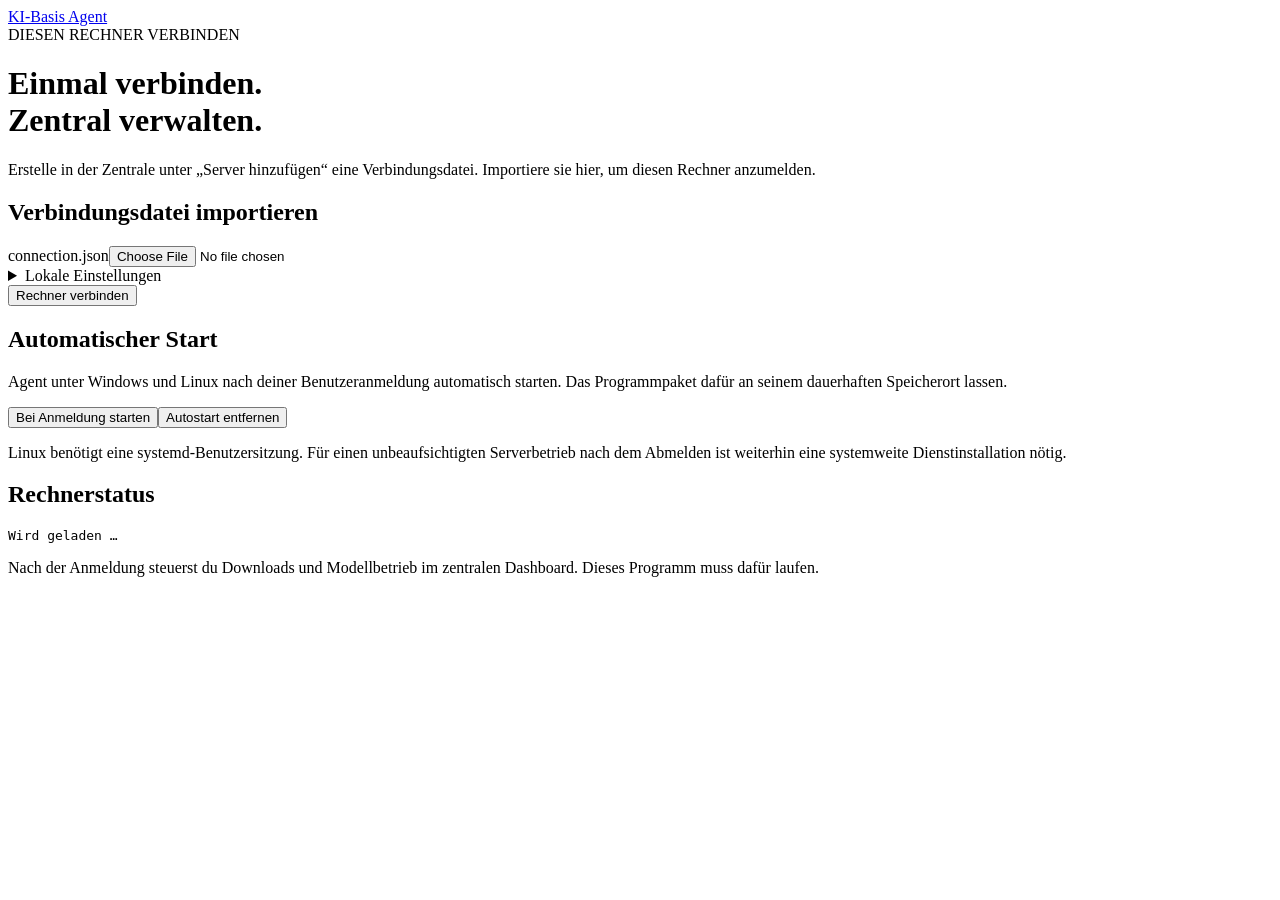
==== internal/webui/assets/agent.html @ c8e03f51 "Add dashboard enrollment and outbound agent model management" ====
<!doctype html>
<html lang="de">
  <head>
    <meta charset="utf-8" />
    <meta name="viewport" content="width=device-width,initial-scale=1" />
    <title>KI-Basis · Server verbinden</title>
    <link rel="stylesheet" href="/style.css" />
    <script src="/agent.js" defer></script>
  </head>
  <body>
    <header>
      <a class="brand" href="/">KI-Basis <span class="version">Agent</span></a>
    </header>
    <main>
      <div class="eyebrow">DIESEN RECHNER VERBINDEN</div>
      <h1>Einmal verbinden.<br />Zentral verwalten.</h1>
      <p>
        Erstelle in der Zentrale unter „Server hinzufügen“ eine
        Verbindungsdatei. Importiere sie hier, um diesen Rechner anzumelden.
      </p>
      <section class="panel">
        <h2>Verbindungsdatei importieren</h2>
        <form id="enroll-form">
          <label for="bundle">connection.json</label
          ><input id="bundle" type="file" accept=".json" required />
          <details>
            <summary>Lokale Einstellungen</summary>
            <label for="binary">llama-server: vollständiger Programmpfad</label
            ><input id="binary" placeholder="Wird automatisch gesucht" />
            <p>
              Die passende llama.cpp-Laufzeit muss lokal installiert sein.
              GPU-Treiber werden nicht automatisch verändert.
            </p>
            <label for="engine">Lokale Modellserver-Adresse</label
            ><input id="engine" value="http://127.0.0.1:8082" /><label
              for="existing-model"
              >Bereits vorhandene GGUF-Datei (optional)</label
            ><input
              id="existing-model"
              placeholder="Vollständiger Dateipfad auf diesem Rechner"
            />
            <p>
              Die Datei wird gegen die Katalog-Prüfsumme geprüft und ohne zweite
              Kopie verwendet.
            </p>
            <label for="models">Modellverzeichnis</label><input id="models" />
          </details>
          <button id="save-settings" type="button" class="secondary" hidden>
            Lokale Einstellungen speichern und Agent neu starten</button
          ><button id="submit" type="submit">Rechner verbinden</button>
        </form>
        <p id="result" role="status" aria-live="polite"></p>
      </section>
      <section class="panel">
        <h2>Automatischer Start</h2>
        <p>
          Agent unter Windows und Linux nach deiner Benutzeranmeldung
          automatisch starten. Das Programmpaket dafür an seinem dauerhaften
          Speicherort lassen.
        </p>
        <button id="autostart-enable" type="button">
          Bei Anmeldung starten</button
        ><button id="autostart-disable" class="secondary" type="button">
          Autostart entfernen
        </button>
        <p id="autostart-result" role="status"></p>
        <p class="muted">
          Linux benötigt eine systemd-Benutzersitzung. Für einen
          unbeaufsichtigten Serverbetrieb nach dem Abmelden ist weiterhin eine
          systemweite Dienstinstallation nötig.
        </p>
      </section>
      <section class="panel">
        <h2>Rechnerstatus</h2>
        <pre id="status">Wird geladen …</pre>
        <p>
          Nach der Anmeldung steuerst du Downloads und Modellbetrieb im
          zentralen Dashboard. Dieses Programm muss dafür laufen.
        </p>
      </section>
    </main>
  </body>
</html>
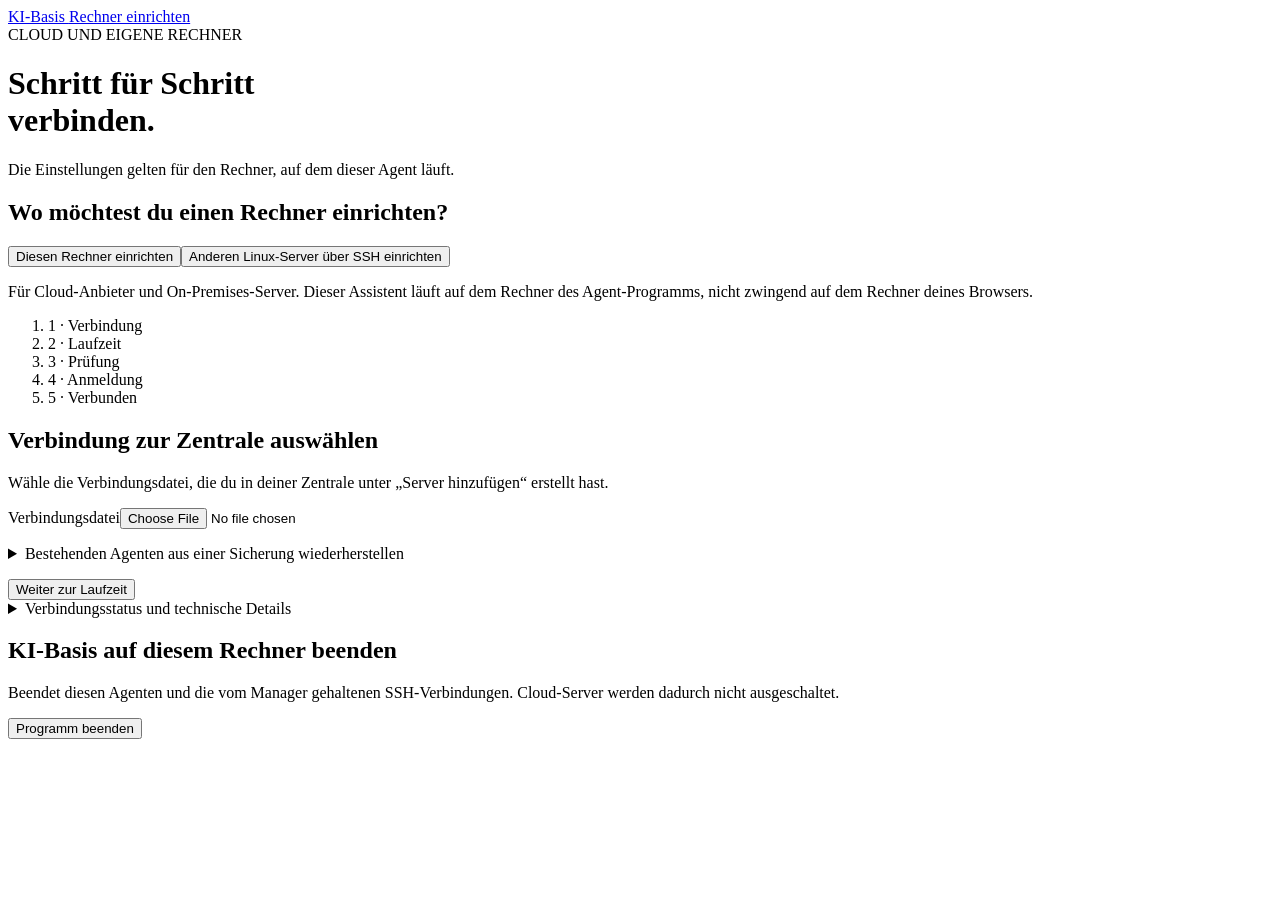
==== commit 22b21d53: "Add guided provider-neutral setup, SSH manager and verified backups Guide central and local enrollme" ====
--- a/internal/webui/assets/agent.html
+++ b/internal/webui/assets/agent.html
@@ -3,60 +3,333 @@
   <head>
     <meta charset="utf-8" />
     <meta name="viewport" content="width=device-width,initial-scale=1" />
-    <title>KI-Basis · Server verbinden</title>
+    <title>KI-Basis · Rechner einrichten</title>
     <link rel="stylesheet" href="/style.css" />
     <script src="/agent.js" defer></script>
   </head>
   <body>
     <header>
-      <a class="brand" href="/">KI-Basis <span class="version">Agent</span></a>
+      <a class="brand" href="/"
+        >KI-Basis <span class="version">Rechner einrichten</span></a
+      >
     </header>
     <main>
-      <div class="eyebrow">DIESEN RECHNER VERBINDEN</div>
-      <h1>Einmal verbinden.<br />Zentral verwalten.</h1>
-      <p>
-        Erstelle in der Zentrale unter „Server hinzufügen“ eine
-        Verbindungsdatei. Importiere sie hier, um diesen Rechner anzumelden.
+      <div class="eyebrow">CLOUD UND EIGENE RECHNER</div>
+      <h1>Schritt für Schritt<br />verbinden.</h1>
+      <p id="machine-label">
+        Die Einstellungen gelten für den Rechner, auf dem dieser Agent läuft.
       </p>
       <section class="panel">
-        <h2>Verbindungsdatei importieren</h2>
-        <form id="enroll-form">
-          <label for="bundle">connection.json</label
-          ><input id="bundle" type="file" accept=".json" required />
-          <details>
-            <summary>Lokale Einstellungen</summary>
-            <label for="binary">llama-server: vollständiger Programmpfad</label
-            ><input id="binary" placeholder="Wird automatisch gesucht" />
-            <p>
-              Die passende llama.cpp-Laufzeit muss lokal installiert sein.
-              GPU-Treiber werden nicht automatisch verändert.
-            </p>
-            <label for="engine">Lokale Modellserver-Adresse</label
-            ><input id="engine" value="http://127.0.0.1:8082" /><label
-              for="existing-model"
-              >Bereits vorhandene GGUF-Datei (optional)</label
+        <h2>Wo möchtest du einen Rechner einrichten?</h2>
+        <div class="actions">
+          <button type="button" id="choose-local">
+            Diesen Rechner einrichten</button
+          ><button type="button" class="secondary" id="choose-ssh">
+            Anderen Linux-Server über SSH einrichten
+          </button>
+        </div>
+        <p>
+          Für Cloud-Anbieter und On-Premises-Server. Dieser Assistent läuft auf
+          dem Rechner des Agent-Programms, nicht zwingend auf dem Rechner deines
+          Browsers.
+        </p>
+      </section>
+      <section class="panel setup-wizard" id="remote-panel" hidden>
+        <h2>Linux-Server über SSH verbinden</h2>
+        <ol class="steps" id="remote-steps">
+          <li>1 · Zugang</li>
+          <li>2 · Identität prüfen</li>
+          <li>3 · Installieren</li>
+        </ol>
+        <form id="remote-form">
+          <section data-remote-step="0">
+            <label for="ssh-role">Was möchtest du tun?</label
+            ><select id="ssh-role">
+              <option value="agent">
+                Agent auf einem Linux-Server installieren
+              </option>
+              <option value="central">
+                Vorhandene Zentrale über SSH öffnen
+              </option>
+            </select>
+            <p>
+              Die Zentrale muss vom Zielserver über HTTPS oder VPN erreichbar
+              sein. Bestehende SSH-Zugänge und ein entsperrter Schlüssel werden
+              verwendet. Es werden keine Cloud-Zugangsdaten benötigt.
+            </p>
+            <label for="ssh-host">Serveradresse</label
             ><input
-              id="existing-model"
-              placeholder="Vollständiger Dateipfad auf diesem Rechner"
+              id="ssh-host"
+              placeholder="server.meine-firma.de oder IP-Adresse"
+              required
             />
-            <p>
-              Die Datei wird gegen die Katalog-Prüfsumme geprüft und ohne zweite
-              Kopie verwendet.
-            </p>
-            <label for="models">Modellverzeichnis</label><input id="models" />
-          </details>
+            <label for="ssh-port">SSH-Port</label
+            ><input
+              id="ssh-port"
+              type="number"
+              min="1"
+              max="65535"
+              value="22"
+              required
+            />
+            <label for="ssh-user">Benutzername</label
+            ><input id="ssh-user" value="root" required />
+            <details>
+              <summary>SSH-Schlüssel auswählen</summary>
+              <label for="ssh-key"
+                >Schlüsselpfad auf dem Rechner dieses Assistenten
+                (optional)</label
+              ><input
+                id="ssh-key"
+                placeholder="Leer lassen, um den SSH-Agenten zu verwenden"
+              /><button type="button" class="secondary" id="pick-ssh-key">
+                Schlüsseldatei auswählen</button
+              ><button type="button" class="secondary" id="unlock-ssh-key">
+                Schlüssel entsperren
+              </button>
+              <p>
+                Private Schlüssel werden nicht auf den Zielserver kopiert.
+                Verschlüsselte Schlüssel müssen im SSH-Agenten des
+                Betriebssystems entsperrt sein.
+              </p>
+            </details>
+            <button type="button" id="ssh-check">
+              Serveridentität abrufen
+            </button>
+          </section>
+          <section data-remote-step="1" hidden>
+            <h3>Ist das der richtige Server?</h3>
+            <p>
+              Vergleiche den Fingerabdruck mit der Serverkonsole oder deiner
+              Administration.
+            </p>
+            <pre id="ssh-fingerprint"></pre>
+            <label class="check-label"
+              ><input type="checkbox" id="ssh-trust" /> Ich habe den
+              Fingerabdruck geprüft.</label
+            ><button type="button" id="ssh-confirm">
+              Weiter zur Installation
+            </button>
+          </section>
+          <section data-remote-step="2" hidden>
+            <h3>Installation vorbereiten</h3>
+            <div id="remote-agent-options">
+              <label for="ssh-bundle">Verbindungsdatei aus der Zentrale</label
+              ><input id="ssh-bundle" type="file" accept=".json" />
+              <label for="ssh-runtime"
+                >Laufzeitpaket-Pfad auf dem Rechner dieses Assistenten
+                (optional)</label
+              ><input
+                id="ssh-runtime"
+                placeholder="Vollständiger Pfad zu einem Linux-llama.cpp-ZIP oder TAR.GZ"
+              />
+              <button type="button" class="secondary" id="pick-ssh-runtime">
+                Laufzeitpaket auswählen
+              </button>
+              <p>
+                Leer lassen, wenn eine passende Laufzeit auf dem Zielserver
+                vorhanden ist. Das Paket muss zur Architektur und den Treibern
+                des Zielservers passen.
+              </p>
+              <label class="check-label"
+                ><input id="ssh-service" type="checkbox" /> Automatischen
+                Systemdienst einrichten (Linux mit systemd und
+                Root-Zugang)</label
+              >
+              <div class="choice-card">
+                <strong>Diese Änderungen werden vorgenommen</strong>
+                <p>
+                  Agent und optional Laufzeit im Benutzerverzeichnis
+                  installieren, mit der Zentrale anmelden und im Hintergrund
+                  starten. Bestehende Agent-Identitäten werden nicht
+                  überschrieben. Es werden keine Server gemietet und keine
+                  Treiber oder Firewallregeln geändert. Ein Systemdienst wird
+                  nur auf ausdrücklichen Wunsch und bei vorhandener
+                  Unterstützung eingerichtet. Andernfalls läuft der Agent im
+                  Hintergrund; die Abschlussmeldung nennt den tatsächlichen
+                  Startmodus.
+                </p>
+              </div>
+            </div>
+            <div id="remote-central-options" hidden>
+              <label for="ssh-web-port">Dashboard-Port auf dem Server</label
+              ><input
+                id="ssh-web-port"
+                type="number"
+                min="1"
+                max="65535"
+                value="3000"
+              />
+              <label for="ssh-gateway-port">Gateway-Port auf dem Server</label
+              ><input
+                id="ssh-gateway-port"
+                type="number"
+                min="1"
+                max="65535"
+                value="8443"
+              />
+              <p>
+                Der Manager öffnet ausschließlich lokale SSH-Tunnel und
+                verbindet sie bei Unterbrechungen erneut. Er merkt sich die
+                Verbindung auf diesem Rechner. Keine Programme oder Schlüssel
+                werden auf den Server kopiert. Der Manager muss geöffnet
+                bleiben.
+              </p>
+            </div>
+            <button type="submit" id="ssh-install">
+              Agent installieren und verbinden
+            </button>
+          </section>
+          <p id="ssh-result" role="status" aria-live="polite"></p>
+          <button type="button" id="ssh-back" class="secondary" hidden>
+            Zurück
+          </button>
+        </form>
+      </section>
+      <section class="panel" id="tunnel-panel" hidden>
+        <h2>Deine Zentrale</h2>
+        <p id="tunnel-state" role="status"></p>
+        <a id="open-central" target="_blank" rel="noopener noreferrer" hidden
+          >Zentrale öffnen ↗</a
+        >
+        <p>
+          Der Manager hält die Verbindung im Hintergrund. Bei unterbrochener
+          Verbindung kurz warten oder den SSH-Schlüssel entsperren.
+        </p>
+        <button type="button" class="secondary" id="reconnect-tunnel">
+          Verbindung erneut aufbauen</button
+        ><button type="button" id="disconnect-tunnel" class="secondary">
+          Verbindung trennen und Profil entfernen
+        </button>
+      </section>
+      <section class="panel setup-wizard" id="local-panel">
+        <ol class="steps" id="agent-steps" aria-label="Einrichtungsfortschritt">
+          <li>1 · Verbindung</li>
+          <li>2 · Laufzeit</li>
+          <li>3 · Prüfung</li>
+          <li>4 · Anmeldung</li>
+          <li>5 · Verbunden</li>
+        </ol>
+        <form id="enroll-form" novalidate>
+          <section data-agent-step="0">
+            <h2>Verbindung zur Zentrale auswählen</h2>
+            <p>
+              Wähle die Verbindungsdatei, die du in deiner Zentrale unter
+              „Server hinzufügen“ erstellt hast.
+            </p>
+            <label for="bundle">Verbindungsdatei</label
+            ><input id="bundle" type="file" accept=".json" />
+            <p id="bundle-info" role="status"></p>
+            <details>
+              <summary>
+                Bestehenden Agenten aus einer Sicherung wiederherstellen
+              </summary>
+              <p>
+                Nur nach Abschalten der bisherigen Instanz verwenden. Dieselbe
+                Agent-Identität darf nicht auf zwei laufenden Rechnern verwendet
+                werden.
+              </p>
+              <label for="restore-file">Agent-Sicherung (ZIP)</label
+              ><input id="restore-file" type="file" accept=".zip" /><label
+                class="check-label"
+                ><input id="restore-confirm" type="checkbox" /> Die vorherige
+                Agent-Instanz ist ausgeschaltet.</label
+              ><button type="button" id="restore-agent" class="secondary">
+                Agent wiederherstellen
+              </button>
+              <p id="restore-result" role="status"></p>
+            </details>
+          </section>
+          <section data-agent-step="1" hidden>
+            <h2>Modell-Laufzeit vorbereiten</h2>
+            <p id="runtime-note">
+              Eine vorhandene llama.cpp-Laufzeit wird automatisch gesucht. Du
+              kannst auch ein passendes Laufzeitpaket importieren.
+            </p>
+            <label for="runtime-archive"
+              >llama.cpp-Paket auswählen (optional, ZIP oder TAR.GZ)</label
+            ><input id="runtime-archive" type="file" accept=".zip,.gz,.tgz" />
+            <p class="muted">
+              Nur Pakete aus einer vertrauenswürdigen Quelle verwenden, passend
+              zu Betriebssystem, Prozessor und GPU-Treibern. Das Paket enthält
+              ausführbare Programme. Treiber werden nicht verändert.
+            </p>
+            <button
+              type="button"
+              id="runtime-import"
+              class="secondary"
+              disabled
+            >
+              Paket importieren und prüfen
+            </button>
+            <p id="runtime-result" role="status" aria-live="polite"></p>
+            <details id="advanced-settings">
+              <summary>Erweiterte Einstellungen</summary>
+              <label for="binary"
+                >llama-server: vollständiger Programmpfad</label
+              ><input id="binary" placeholder="Wird automatisch gesucht" />
+              <label for="engine">Lokale Modellserver-Adresse</label
+              ><input id="engine" value="http://127.0.0.1:8082" />
+              <label for="existing-model"
+                >Vorhandene GGUF-Datei (optional)</label
+              ><input
+                id="existing-model"
+                placeholder="Leer lassen, um das Modell später herunterzuladen"
+              />
+              <p>
+                Eine vorhandene Datei wird vor dem Start gegen die
+                Modell-Prüfsumme geprüft und ohne zweite Kopie verwendet.
+              </p>
+              <label for="models">Modellverzeichnis</label><input id="models" />
+            </details>
+          </section>
+          <section data-agent-step="2" hidden>
+            <h2>Rechner und Verbindung prüfen</h2>
+            <p>
+              Die Anmeldung erfolgt erst im nächsten Schritt. Diese Prüfung
+              verbraucht den Anmeldecode nicht.
+            </p>
+            <ul id="setup-checks" class="checks" aria-live="polite"></ul>
+            <button id="run-checks" type="button">Prüfung starten</button>
+          </section>
+          <section data-agent-step="3" hidden>
+            <h2>Mit der Zentrale verbinden</h2>
+            <p id="connect-summary"></p>
+            <p>
+              Der Agent erhält eine eigene Identität und verbindet sich
+              ausgehend mit der Zentrale. Das Modell wird anschließend im
+              zentralen Assistenten eingerichtet.
+            </p>
+            <button id="submit" type="submit">Rechner jetzt verbinden</button>
+          </section>
+          <section data-agent-step="4" hidden>
+            <h2>Rechner ist angemeldet</h2>
+            <p id="connected-summary"></p>
+            <p>
+              Wechsle zur Zentrale zurück. Dort geht es mit Modelldownload,
+              Start und einer echten Testantwort weiter. Dieser Agent muss dafür
+              laufen.
+            </p>
+            <button id="edit-settings" type="button" class="secondary">
+              Rechnereinstellungen ändern
+            </button>
+          </section>
+          <p id="result" role="status" aria-live="polite"></p>
           <button id="save-settings" type="button" class="secondary" hidden>
-            Lokale Einstellungen speichern und Agent neu starten</button
-          ><button id="submit" type="submit">Rechner verbinden</button>
+            Einstellungen speichern und Agent neu starten
+          </button>
+          <div class="wizard-nav">
+            <button id="agent-back" type="button" class="secondary" hidden>
+              Zurück</button
+            ><button id="agent-next" type="button">Weiter zur Laufzeit</button>
+          </div>
         </form>
-        <p id="result" role="status" aria-live="polite"></p>
-      </section>
-      <section class="panel">
-        <h2>Automatischer Start</h2>
-        <p>
-          Agent unter Windows und Linux nach deiner Benutzeranmeldung
-          automatisch starten. Das Programmpaket dafür an seinem dauerhaften
-          Speicherort lassen.
+      </section>
+      <section class="panel" id="operation-panel" hidden>
+        <h2>Betrieb und Sicherung</h2>
+        <p id="autostart-description">
+          Automatischen Start bei Benutzeranmeldung einrichten. Für
+          unbeaufsichtigte Server ist ein Systemdienst erforderlich.
         </p>
         <button id="autostart-enable" type="button">
           Bei Anmeldung starten</button
@@ -64,19 +337,30 @@
           Autostart entfernen
         </button>
         <p id="autostart-result" role="status"></p>
-        <p class="muted">
-          Linux benötigt eine systemd-Benutzersitzung. Für einen
-          unbeaufsichtigten Serverbetrieb nach dem Abmelden ist weiterhin eine
-          systemweite Dienstinstallation nötig.
-        </p>
-      </section>
+        <button id="backup-agent" type="button" class="secondary">
+          Agent-Einstellungen sichern
+        </button>
+        <p>
+          Die Sicherung enthält vertrauliche Zugangsdaten, keine Modelle oder
+          Laufzeitdateien. Vor dem Abschalten von kurzlebigen Servern
+          herunterladen und geschützt aufbewahren.
+        </p>
+        <p id="backup-result" role="status"></p>
+      </section>
+      <details class="panel">
+        <summary>Verbindungsstatus und technische Details</summary>
+        <pre id="status">Wird geladen …</pre>
+      </details>
       <section class="panel">
-        <h2>Rechnerstatus</h2>
-        <pre id="status">Wird geladen …</pre>
+        <h2>KI-Basis auf diesem Rechner beenden</h2>
         <p>
-          Nach der Anmeldung steuerst du Downloads und Modellbetrieb im
-          zentralen Dashboard. Dieses Programm muss dafür laufen.
-        </p>
+          Beendet diesen Agenten und die vom Manager gehaltenen
+          SSH-Verbindungen. Cloud-Server werden dadurch nicht ausgeschaltet.
+        </p>
+        <button type="button" class="secondary" id="quit-manager">
+          Programm beenden
+        </button>
+        <p id="quit-result" role="status"></p>
       </section>
     </main>
   </body>
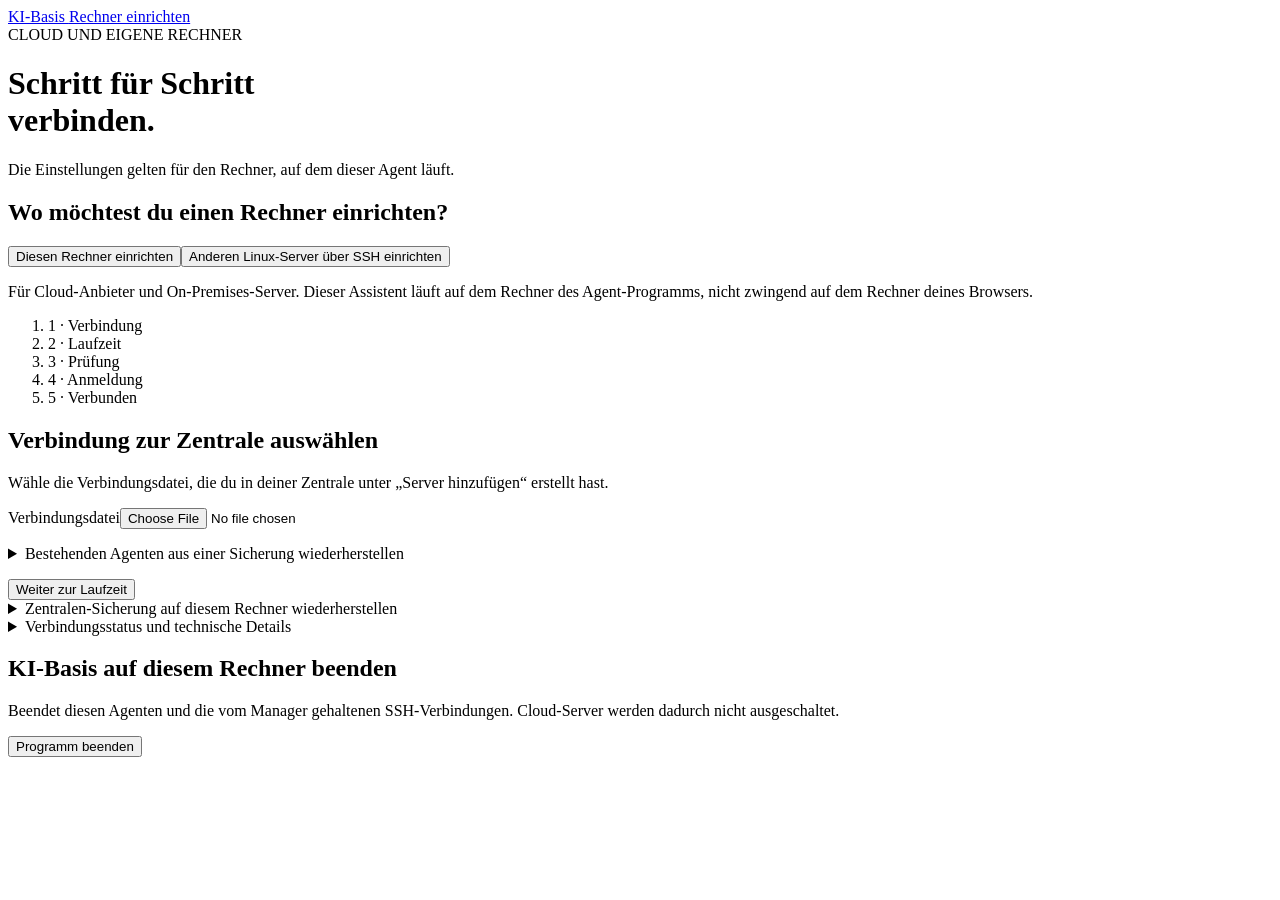
==== commit 566eadb8: "Make setup recoverable with structured diagnostics, portable backups and explicit restart modes" ====
--- a/internal/webui/assets/agent.html
+++ b/internal/webui/assets/agent.html
@@ -116,6 +116,32 @@
             <div id="remote-agent-options">
               <label for="ssh-bundle">Verbindungsdatei aus der Zentrale</label
               ><input id="ssh-bundle" type="file" accept=".json" />
+              <label class="check-label"
+                ><input id="ssh-resume" type="checkbox" /> Vorhandene
+                Einrichtung fortsetzen (Identität und Einstellungen
+                erhalten)</label
+              >
+              <p>
+                Zum Fortsetzen dieselbe Verbindungsdatei für diesen Server
+                verwenden. Sie darf dann abgelaufen sein: Es wird kein neuer
+                Anmeldecode verbraucht. Dies ist kein Programmupdate.
+              </p>
+              <label for="ssh-network"
+                >Verbindung des Zielservers zur Zentrale</label
+              >
+              <select id="ssh-network">
+                <option value="https">
+                  Erreichbares HTTPS (direkt oder über vorhandenes VPN)
+                </option>
+                <option value="tunnel">
+                  Bereits eingerichteter Tunnel auf dem Zielserver
+                </option>
+              </select>
+              <p id="ssh-network-help">
+                Der Zielserver muss die Gateway-Adresse selbst erreichen. Der
+                Manager prüft die Verbindung dort, bevor er den Server anmeldet.
+                VPN, Firewall und Tunnel werden nicht automatisch verändert.
+              </p>
               <label for="ssh-runtime"
                 >Laufzeitpaket-Pfad auf dem Rechner dieses Assistenten
                 (optional)</label
@@ -146,8 +172,10 @@
                   Treiber oder Firewallregeln geändert. Ein Systemdienst wird
                   nur auf ausdrücklichen Wunsch und bei vorhandener
                   Unterstützung eingerichtet. Andernfalls läuft der Agent im
-                  Hintergrund; die Abschlussmeldung nennt den tatsächlichen
-                  Startmodus.
+                  Hintergrund. Ein angeforderter, aber fehlgeschlagener
+                  Systemdienst wird als Fehler angezeigt; es gibt keinen stillen
+                  Wechsel in Hintergrundbetrieb. Die Abschlussmeldung nennt den
+                  tatsächlichen Startmodus.
                 </p>
               </div>
             </div>
@@ -180,7 +208,12 @@
               Agent installieren und verbinden
             </button>
           </section>
-          <p id="ssh-result" role="status" aria-live="polite"></p>
+          <p
+            style="white-space: pre-line"
+            id="ssh-result"
+            role="status"
+            aria-live="polite"
+          ></p>
           <button type="button" id="ssh-back" class="secondary" hidden>
             Zurück
           </button>
@@ -229,9 +262,13 @@
                 Agent-Identität darf nicht auf zwei laufenden Rechnern verwendet
                 werden.
               </p>
-              <label for="restore-file">Agent-Sicherung (ZIP)</label
-              ><input id="restore-file" type="file" accept=".zip" /><label
-                class="check-label"
+              <label for="restore-file"
+                >Agent-Sicherung (ZIP oder alte Pilot-TAR.GZ)</label
+              ><input
+                id="restore-file"
+                type="file"
+                accept=".zip,.tar.gz,.tgz"
+              /><label class="check-label"
                 ><input id="restore-confirm" type="checkbox" /> Die vorherige
                 Agent-Instanz ist ausgeschaltet.</label
               ><button type="button" id="restore-agent" class="secondary">
@@ -327,6 +364,7 @@
       </section>
       <section class="panel" id="operation-panel" hidden>
         <h2>Betrieb und Sicherung</h2>
+        <p id="restart-mode" role="status"></p>
         <p id="autostart-description">
           Automatischen Start bei Benutzeranmeldung einrichten. Für
           unbeaufsichtigte Server ist ein Systemdienst erforderlich.
@@ -348,6 +386,39 @@
         <p id="backup-result" role="status"></p>
       </section>
       <details class="panel">
+        <summary>
+          Zentralen-Sicherung auf diesem Rechner wiederherstellen
+        </summary>
+        <p>
+          Für den Umzug oder eine Wiederherstellungsprüfung. Importiert einen
+          geprüften KI-Basis-Datenstand in einen leeren Ordner auf dem Rechner
+          dieses Managers. Start und Dienstverwaltung erfolgen separat. Dies
+          stellt keinen entfernten Cloudserver wieder her.
+        </p>
+        <label for="central-restore-file"
+          >Zentralen-Sicherung (ZIP oder alte Pilot-TAR.GZ)</label
+        ><input
+          id="central-restore-file"
+          type="file"
+          accept=".zip,.tar.gz,.tgz"
+        />
+        <label for="central-restore-dir"
+          >Vollständiger Pfad eines leeren Zielordners</label
+        ><input
+          id="central-restore-dir"
+          placeholder="Absoluter Ordnerpfad auf diesem Rechner"
+        />
+        <label class="check-label"
+          ><input id="central-restore-confirm" type="checkbox" /> Die bisherige
+          Zentrale ist ausgeschaltet. Ich starte keine zweite Instanz mit
+          denselben Identitäten.</label
+        >
+        <button id="restore-central" type="button">
+          Sicherung prüfen und Daten wiederherstellen
+        </button>
+        <p id="central-restore-result" role="status"></p>
+      </details>
+      <details class="panel">
         <summary>Verbindungsstatus und technische Details</summary>
         <pre id="status">Wird geladen …</pre>
       </details>
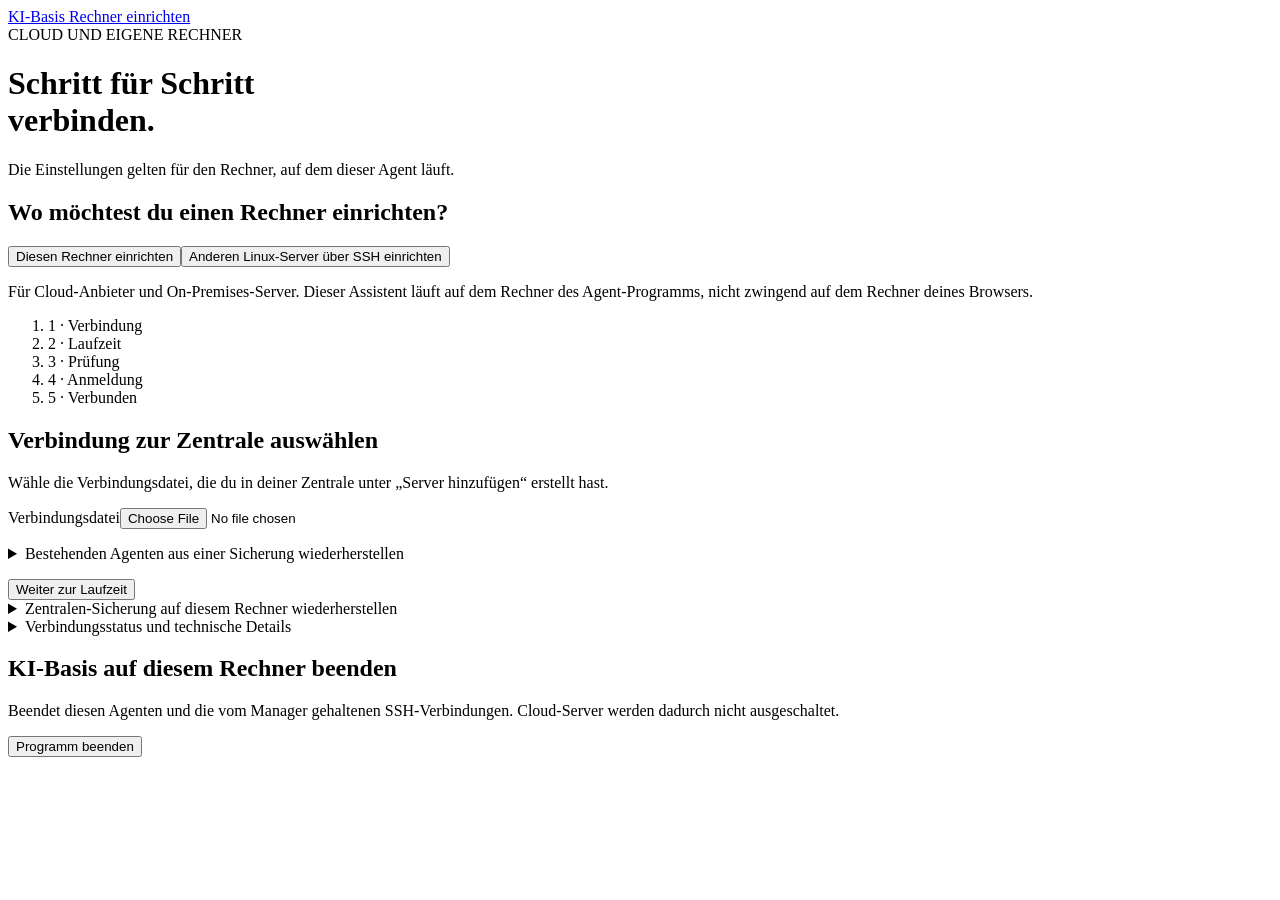
==== commit 7e56bdc4: "Accept gzip backups in native macOS file pickers" ====
--- a/internal/webui/assets/agent.html
+++ b/internal/webui/assets/agent.html
@@ -267,7 +267,7 @@
               ><input
                 id="restore-file"
                 type="file"
-                accept=".zip,.tar.gz,.tgz"
+                accept=".zip,.gz,.tgz,application/zip,application/gzip,application/x-gzip"
               /><label class="check-label"
                 ><input id="restore-confirm" type="checkbox" /> Die vorherige
                 Agent-Instanz ist ausgeschaltet.</label
@@ -400,7 +400,7 @@
         ><input
           id="central-restore-file"
           type="file"
-          accept=".zip,.tar.gz,.tgz"
+          accept=".zip,.gz,.tgz,application/zip,application/gzip,application/x-gzip"
         />
         <label for="central-restore-dir"
           >Vollständiger Pfad eines leeren Zielordners</label
